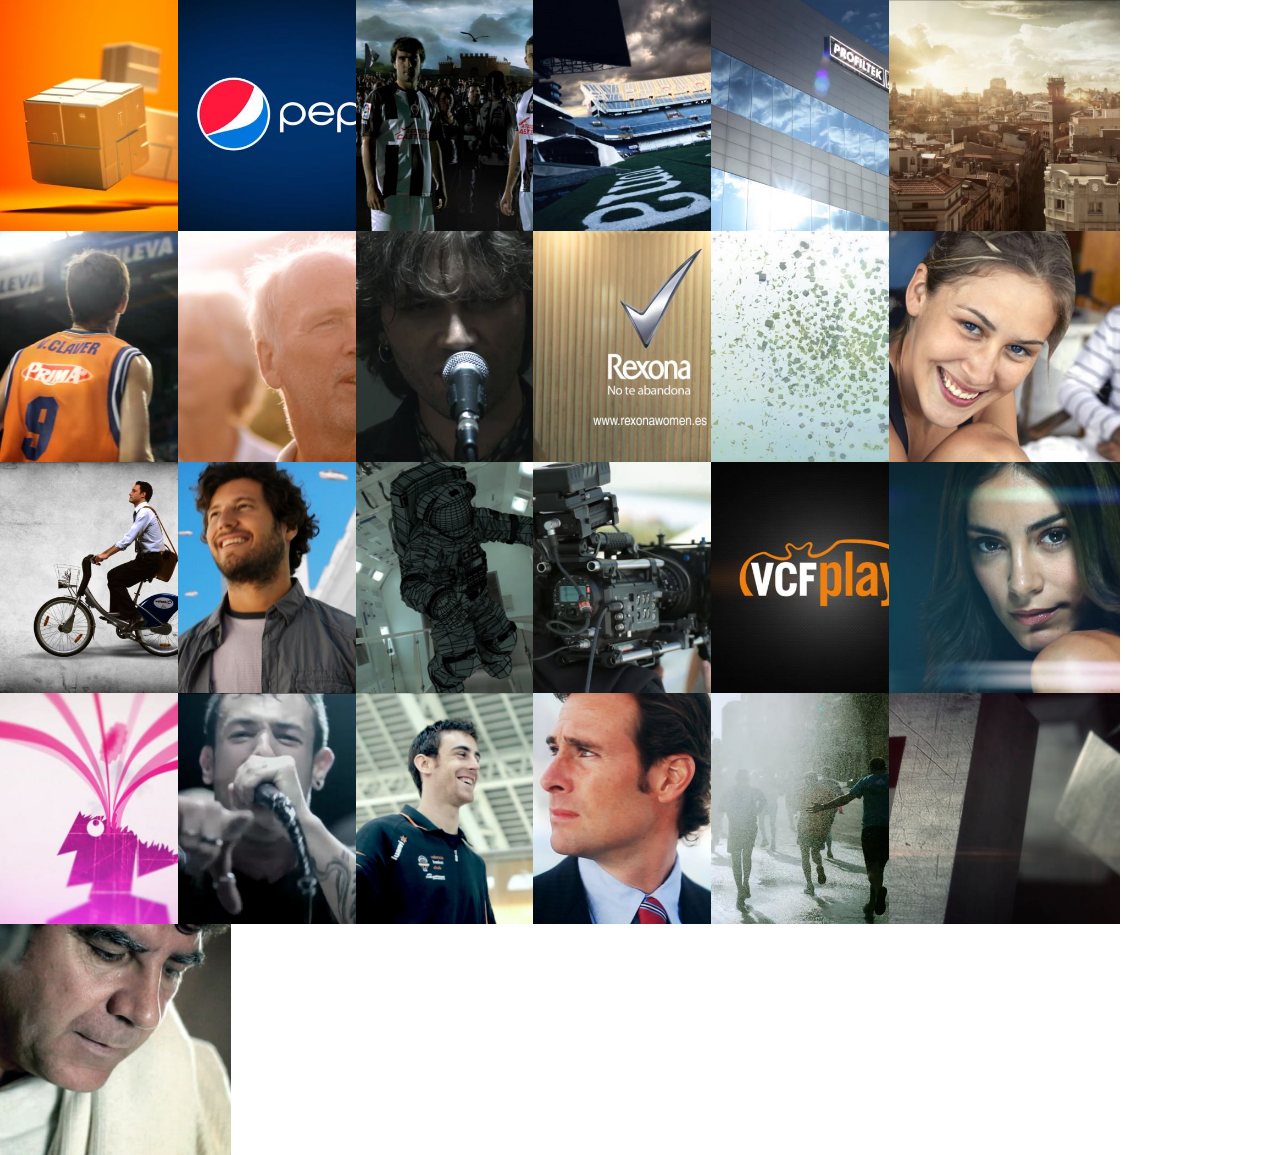
==== web/index.html @ 799c45bc "commit inicial" ====
<!DOCTYPE html>
<!--
To change this license header, choose License Headers in Project Properties.
To change this template file, choose Tools | Templates
and open the template in the editor.
-->
<html>
    <head>
        <title>TODO supply a title</title>
        <meta charset="UTF-8">
        <meta name="viewport" content="width=device-width">
        <link href="./css/bootstrap.css" rel="stylesheet">
        <link href="./css/non-responsive.css" rel="stylesheet">
        <link href="./css/css.css" rel="stylesheet">
    </head>
    <body>
        <div id="cajaFija" class="col-xs-2">
            <div class="center">
                <img id="logo" src="./img/logo.jpg" alt=""/>
            </div>
            <p>Producciones Audiovisuales para Publicidad. Ficción. Videoclips. Documentales.</p>
        </div>
        <div id="cajas" class="col-xs-10 col-xs-offset-2">
            <div id="cajas" class="col-xs-2">
                <img id="imagenes" src="./img/1.jpg" />
            </div>
            <div id="cajas" class="col-xs-2">
                <img id="imagenes" src="./img/2.jpg" />
            </div>
            <div id="cajas" class="col-xs-2">
                <img id="imagenes" src="./img/3.jpg" />
            </div>
            <div id="cajas" class="col-xs-2">
                <img id="imagenes" src="./img/4.jpg" />
            </div>
            <div id="cajas" class="col-xs-2">
                <img id="imagenes" src="./img/5.jpg" />
            </div>
            <div id="cajas" class="col-xs-2">
                <img id="imagenes" src="./img/6.jpg" />
            </div>
            <div id="cajas" class="col-xs-2">
                <img id="imagenes" src="./img/7.jpg" />
            </div>
            <div id="cajas" class="col-xs-2">
                <img id="imagenes" src="./img/8.jpg" />
            </div>
            <div id="cajas" class="col-xs-2">
                <img id="imagenes" src="./img/9.jpg" />
            </div>
            <div id="cajas" class="col-xs-2">
                <img id="imagenes" src="./img/10.jpg" />
            </div>
            <div id="cajas" class="col-xs-2">
                <img id="imagenes" src="./img/11.jpg" />
            </div>
            <div id="cajas" class="col-xs-2">
                <img id="imagenes" src="./img/12.jpg" />
            </div>
            <div id="cajas" class="col-xs-2">
                <img id="imagenes" src="./img/13.jpg" />
            </div>
            <div id="cajas" class="col-xs-2">
                <img id="imagenes" src="./img/14.jpg" />
            </div>
            <div id="cajas" class="col-xs-2">
                <img id="imagenes" src="./img/15.jpg" />
            </div>
            <div id="cajas" class="col-xs-2">
                <img id="imagenes" src="./img/16.jpg" />
            </div>
            <div id="cajas" class="col-xs-2">
                <img id="imagenes" src="./img/17.jpg" />
            </div>
            <div id="cajas" class="col-xs-2">
                <img id="imagenes" src="./img/18.jpg" />
            </div>
            <div id="cajas" class="col-xs-2">
                <img id="imagenes" src="./img/19.jpg" />
            </div>
            <div id="cajas" class="col-xs-2">
                <img id="imagenes" src="./img/20.jpg" />
            </div>
            <div id="cajas" class="col-xs-2">
                <img id="imagenes" src="./img/21.jpg" />
            </div>
            <div id="cajas" class="col-xs-2">
                <img id="imagenes" src="./img/22.jpg" />
            </div>
            <div id="cajas" class="col-xs-2">
                <img id="imagenes" src="./img/23.jpg" />
            </div>
            <div id="cajas" class="col-xs-2">
                <img id="imagenes" src="./img/24.jpg" />
            </div>
            <div id="cajas" class="col-xs-2">
                <img id="imagenes" src="./img/25.jpg" />
            </div>
        </div>



    </body>
</html>
---- web/css/non-responsive.css ----
/* Template-specific stuff
 *
 * Customizations just for the template; these are not necessary for anything
 * with disabling the responsiveness.
 */

/* Account for fixed navbar */
body {
  padding-top: 70px;
  padding-bottom: 30px;
  min-width: 970px;
}

/* Finesse the page header spacing */
.page-header {
  margin-bottom: 30px;
}
.page-header .lead {
  margin-bottom: 10px;
}


/* Non-responsive overrides
 *
 * Utilitze the following CSS to disable the responsive-ness of the container,
 * grid system, and navbar.
 */

/* Reset the container */
.container {
  max-width: none !important;
  width: 970px;
}

/* Demonstrate the grids */
.col-xs-4 {
  padding-top: 15px;
  padding-bottom: 15px;
  background-color: #eee;
  border: 1px solid #ddd;
  background-color: rgba(86,61,124,.15);
  border: 1px solid rgba(86,61,124,.2);
}

.container .navbar-header,
.container .navbar-collapse {
  margin-right: 0;
  margin-left: 0;
}

/* Always float the navbar header */
.navbar-header {
  float: left;
}

/* Undo the collapsing navbar */
.navbar-collapse {
  display: block !important;
  height: auto !important;
  padding-bottom: 0;
  overflow: visible !important;
}

.navbar-toggle {
  display: none;
}
.navbar-collapse {
  border-top: 0;
}

.navbar-brand {
  margin-left: -15px;
}

/* Always apply the floated nav */
.navbar-nav {
  float: left;
  margin: 0;
}
.navbar-nav > li {
  float: left;
}
.navbar-nav > li > a {
  padding: 15px;
}

/* Redeclare since we override the float above */
.navbar-nav.navbar-right {
  float: right;
}

/* Undo custom dropdowns */
.navbar .navbar-nav .open .dropdown-menu {
  position: absolute;
  float: left;
  background-color: #fff;
  border: 1px solid #cccccc;
  border: 1px solid rgba(0, 0, 0, 0.15);
  border-width: 0 1px 1px;
  border-radius: 0 0 4px 4px;
  -webkit-box-shadow: 0 6px 12px rgba(0, 0, 0, 0.175);
          box-shadow: 0 6px 12px rgba(0, 0, 0, 0.175);
}
.navbar-default .navbar-nav .open .dropdown-menu > li > a {
  color: #333;
}
.navbar .navbar-nav .open .dropdown-menu > li > a:hover,
.navbar .navbar-nav .open .dropdown-menu > li > a:focus,
.navbar .navbar-nav .open .dropdown-menu > .active > a,
.navbar .navbar-nav .open .dropdown-menu > .active > a:hover,
.navbar .navbar-nav .open .dropdown-menu > .active > a:focus {
  color: #fff !important;
  background-color: #428bca !important;
}
.navbar .navbar-nav .open .dropdown-menu > .disabled > a,
.navbar .navbar-nav .open .dropdown-menu > .disabled > a:hover,
.navbar .navbar-nav .open .dropdown-menu > .disabled > a:focus {
  color: #999 !important;
  background-color: transparent !important;
}
---- web/css/css.css ----
/*
To change this license header, choose License Headers in Project Properties.
To change this template file, choose Tools | Templates
and open the template in the editor.
*/
/* 
    Created on : 13-ene-2014, 9:01:37
    Author     : al037294
*/

html, body{
    margin: 0;
    padding: 0;
}

#cajaFija{
    padding: 0;
    margin: 0;
    background-color: rgb(32,32,35);
    color: grey;
    height: 100%;
    position: fixed;
}

#logo{
    width: 80%;
}

.center{
    text-align: center;    
}

#cajas{
    //margin-left: 16.6%;
    
    margin: 0;
    padding: 0;
}



#columnas{
    position: absolute;
    width: 83.4%;
    //margin-left: 16.6%;
}

#imagenes{
    width: 130%;
}
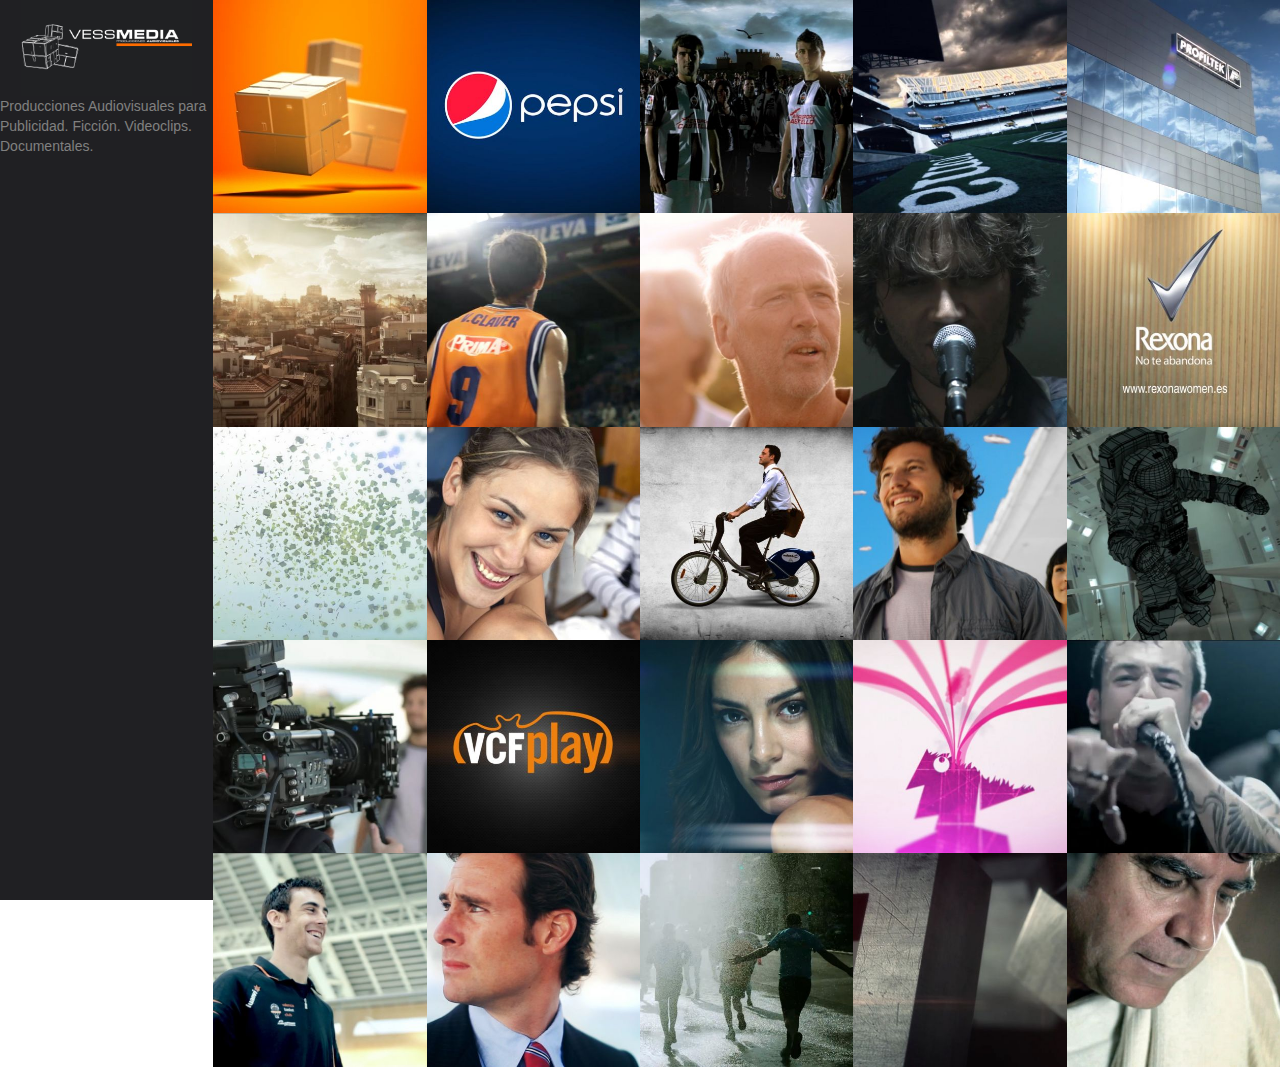
==== commit 4d68365a: "clase" ====
--- a/web/index.html
+++ b/web/index.html
@@ -12,6 +12,9 @@
         <link href="./css/bootstrap.css" rel="stylesheet">
         <link href="./css/non-responsive.css" rel="stylesheet">
         <link href="./css/css.css" rel="stylesheet">
+        
+        <script src="http://ajax.googleapis.com/ajax/libs/jquery/1.7.2/jquery.min.js"></script>
+        <script>window.jQuery || document.write('<script src="js/jquery-1.7.2.min.js"><\/script>')</script>
     </head>
     <body>
         <div id="cajaFija" class="col-xs-2">
@@ -20,85 +23,106 @@
             </div>
             <p>Producciones Audiovisuales para Publicidad. Ficción. Videoclips. Documentales.</p>
         </div>
-        <div id="cajas" class="col-xs-10 col-xs-offset-2">
-            <div id="cajas" class="col-xs-2">
-                <img id="imagenes" src="./img/1.jpg" />
-            </div>
-            <div id="cajas" class="col-xs-2">
-                <img id="imagenes" src="./img/2.jpg" />
-            </div>
-            <div id="cajas" class="col-xs-2">
-                <img id="imagenes" src="./img/3.jpg" />
-            </div>
-            <div id="cajas" class="col-xs-2">
-                <img id="imagenes" src="./img/4.jpg" />
-            </div>
-            <div id="cajas" class="col-xs-2">
-                <img id="imagenes" src="./img/5.jpg" />
-            </div>
-            <div id="cajas" class="col-xs-2">
-                <img id="imagenes" src="./img/6.jpg" />
-            </div>
-            <div id="cajas" class="col-xs-2">
-                <img id="imagenes" src="./img/7.jpg" />
-            </div>
-            <div id="cajas" class="col-xs-2">
-                <img id="imagenes" src="./img/8.jpg" />
-            </div>
-            <div id="cajas" class="col-xs-2">
-                <img id="imagenes" src="./img/9.jpg" />
-            </div>
-            <div id="cajas" class="col-xs-2">
-                <img id="imagenes" src="./img/10.jpg" />
-            </div>
-            <div id="cajas" class="col-xs-2">
-                <img id="imagenes" src="./img/11.jpg" />
-            </div>
-            <div id="cajas" class="col-xs-2">
-                <img id="imagenes" src="./img/12.jpg" />
-            </div>
-            <div id="cajas" class="col-xs-2">
-                <img id="imagenes" src="./img/13.jpg" />
-            </div>
-            <div id="cajas" class="col-xs-2">
-                <img id="imagenes" src="./img/14.jpg" />
-            </div>
-            <div id="cajas" class="col-xs-2">
-                <img id="imagenes" src="./img/15.jpg" />
-            </div>
-            <div id="cajas" class="col-xs-2">
-                <img id="imagenes" src="./img/16.jpg" />
-            </div>
-            <div id="cajas" class="col-xs-2">
-                <img id="imagenes" src="./img/17.jpg" />
-            </div>
-            <div id="cajas" class="col-xs-2">
-                <img id="imagenes" src="./img/18.jpg" />
-            </div>
-            <div id="cajas" class="col-xs-2">
-                <img id="imagenes" src="./img/19.jpg" />
-            </div>
-            <div id="cajas" class="col-xs-2">
-                <img id="imagenes" src="./img/20.jpg" />
-            </div>
-            <div id="cajas" class="col-xs-2">
-                <img id="imagenes" src="./img/21.jpg" />
-            </div>
-            <div id="cajas" class="col-xs-2">
-                <img id="imagenes" src="./img/22.jpg" />
-            </div>
-            <div id="cajas" class="col-xs-2">
-                <img id="imagenes" src="./img/23.jpg" />
-            </div>
-            <div id="cajas" class="col-xs-2">
-                <img id="imagenes" src="./img/24.jpg" />
-            </div>
-            <div id="cajas" class="col-xs-2">
-                <img id="imagenes" src="./img/25.jpg" />
-            </div>
+
+        <div  class="col-xs-2"></div>
+        <div id="cajas" class="col-xs-2">
+            <img id="imagenes" src="./img/1.jpg" />
+        </div>
+        <div id="cajas" class="col-xs-2">
+            <img id="imagenes" src="./img/2.jpg" />
+        </div>
+        <div id="cajas" class="col-xs-2">
+            <img id="imagenes" src="./img/3.jpg" />
+        </div>
+        <div id="cajas" class="col-xs-2">
+            <img id="imagenes" src="./img/4.jpg" />
+        </div>
+        <div id="cajas" class="col-xs-2">
+            <img id="imagenes" src="./img/5.jpg" />
         </div>
 
+        <div  class="col-xs-2"></div>
+        <div id="cajas" class="col-xs-2">
+            <img id="imagenes" src="./img/6.jpg" />
+        </div>
+        <div id="cajas" class="col-xs-2">
+            <img id="imagenes" src="./img/7.jpg" />
+        </div>
+        <div id="cajas" class="col-xs-2">
+            <img id="imagenes" src="./img/8.jpg" />
+        </div>
+        <div id="cajas" class="col-xs-2">
+            <img id="imagenes" src="./img/9.jpg" />
+        </div>
+        <div id="cajas" class="col-xs-2">
+            <img id="imagenes" src="./img/10.jpg" />
+        </div>
 
+        <div  class="col-xs-2"></div>
+        <div id="cajas" class="col-xs-2">
+            <img id="imagenes" src="./img/11.jpg" />
+        </div>
+        <div id="cajas" class="col-xs-2">
+            <img id="imagenes" src="./img/12.jpg" />
+        </div>
+        <div id="cajas" class="col-xs-2">
+            <img id="imagenes" src="./img/13.jpg" />
+        </div>
+        <div id="cajas" class="col-xs-2">
+            <img id="imagenes" src="./img/14.jpg" />
+        </div>
+        <div id="cajas" class="col-xs-2">
+            <img id="imagenes" src="./img/15.jpg" />
+        </div>
+
+        <div  class="col-xs-2"></div>
+        <div id="cajas" class="col-xs-2">
+            <img id="imagenes" src="./img/16.jpg" />
+        </div>
+        <div id="cajas" class="col-xs-2">
+            <img id="imagenes" src="./img/17.jpg" />
+        </div>
+        <div id="cajas" class="col-xs-2">
+            <img id="imagenes" src="./img/18.jpg" />
+        </div>
+        <div id="cajas" class="col-xs-2">
+            <img id="imagenes" src="./img/19.jpg" />
+        </div>
+        <div id="cajas" class="col-xs-2">
+            <img id="imagenes" src="./img/20.jpg" />
+        </div>
+
+        <div class="col-xs-2"></div>
+        <div id="cajas" class="col-xs-2">
+            <img id="imagenes" src="./img/21.jpg" />
+        </div>
+        <div id="cajas" class="col-xs-2">
+            <img id="imagenes" src="./img/22.jpg" />
+        </div>
+        <div id="cajas" class="col-xs-2">
+            <img id="imagenes" src="./img/23.jpg" />
+        </div>
+        <div id="cajas" class="col-xs-2">
+            <img id="imagenes" src="./img/24.jpg" />
+        </div>
+        <div id="cajas" class="col-xs-2">
+            
+            <img id="imagenes" src="./img/25.jpg" />
+            <p>EUTICO, EN BUSCA DE LOS CAMPOS ELÍSEOS</p>
+        </div>
+
+        <script>
+            
+            $('#cajas>img').bind('mouseenter', function (){
+               $(this).stop().animate({"opacity":0.2},'slow');
+              
+            });
+            $('#cajas>img').bind('mouseleave', function (){
+               $(this).stop().animate({"opacity":1},'slow');
+             
+            });
+            
+        </script>
 
     </body>
 </html>
--- a/web/css/css.css
+++ b/web/css/css.css
@@ -32,9 +32,10 @@
 
 #cajas{
     //margin-left: 16.6%;
-    
+
     margin: 0;
     padding: 0;
+    background-color: rgb(253,109,5);
 }
 
 
@@ -46,6 +47,30 @@
 }
 
 #imagenes{
-    width: 130%;
+    width: 100%;
+
 }
 
+.col-xs-2 {
+    //width: 16.6%;
+    position: relative;
+    margin: 0 !important;
+    padding: 0 !important;
+}
+
+.naranja{
+    opacity: 0;
+    background-color: rgb(253,109,5);
+    height: 200px;
+    position: absolute
+}
+
+#cajas>p{
+    position: absolute;
+    top: 65%;
+    left: 20%;
+    margin-right: 20%;
+    font-weight: bold;
+    color: white;
+    opacity: 0;
+}